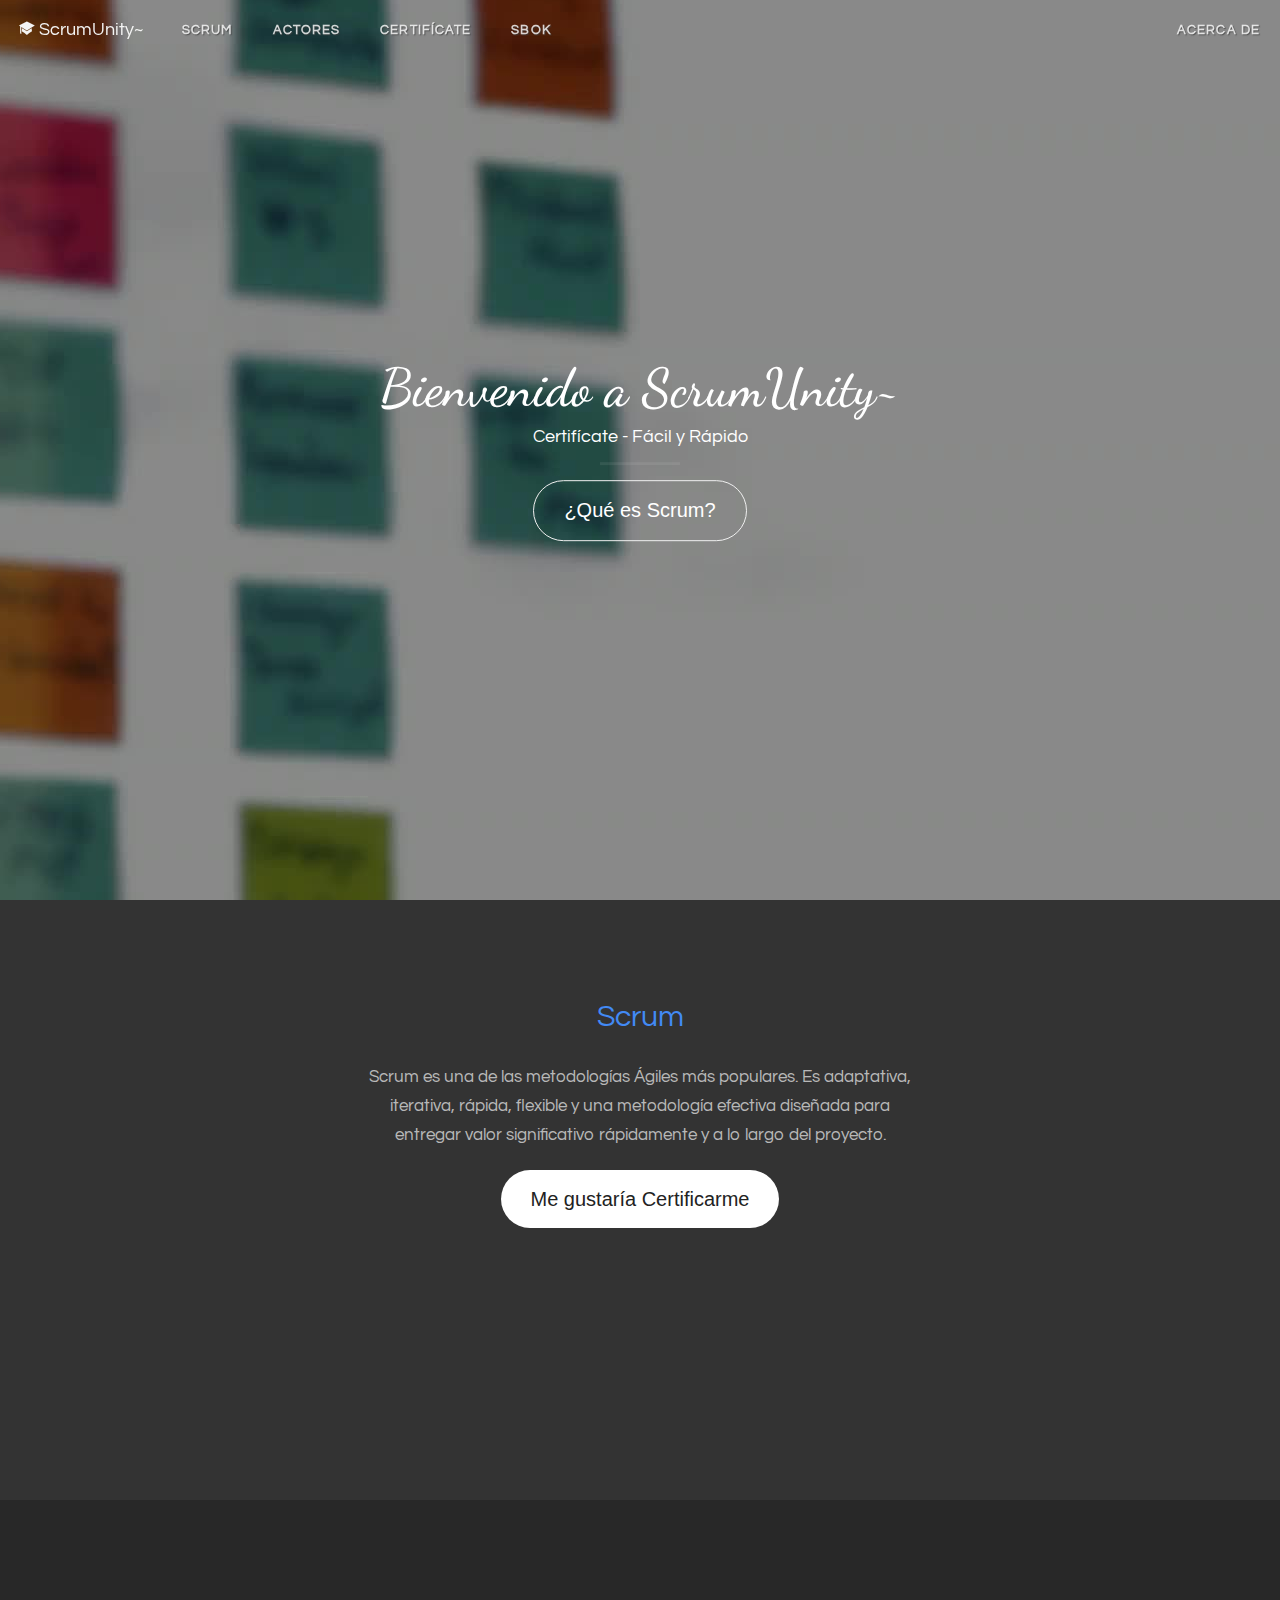
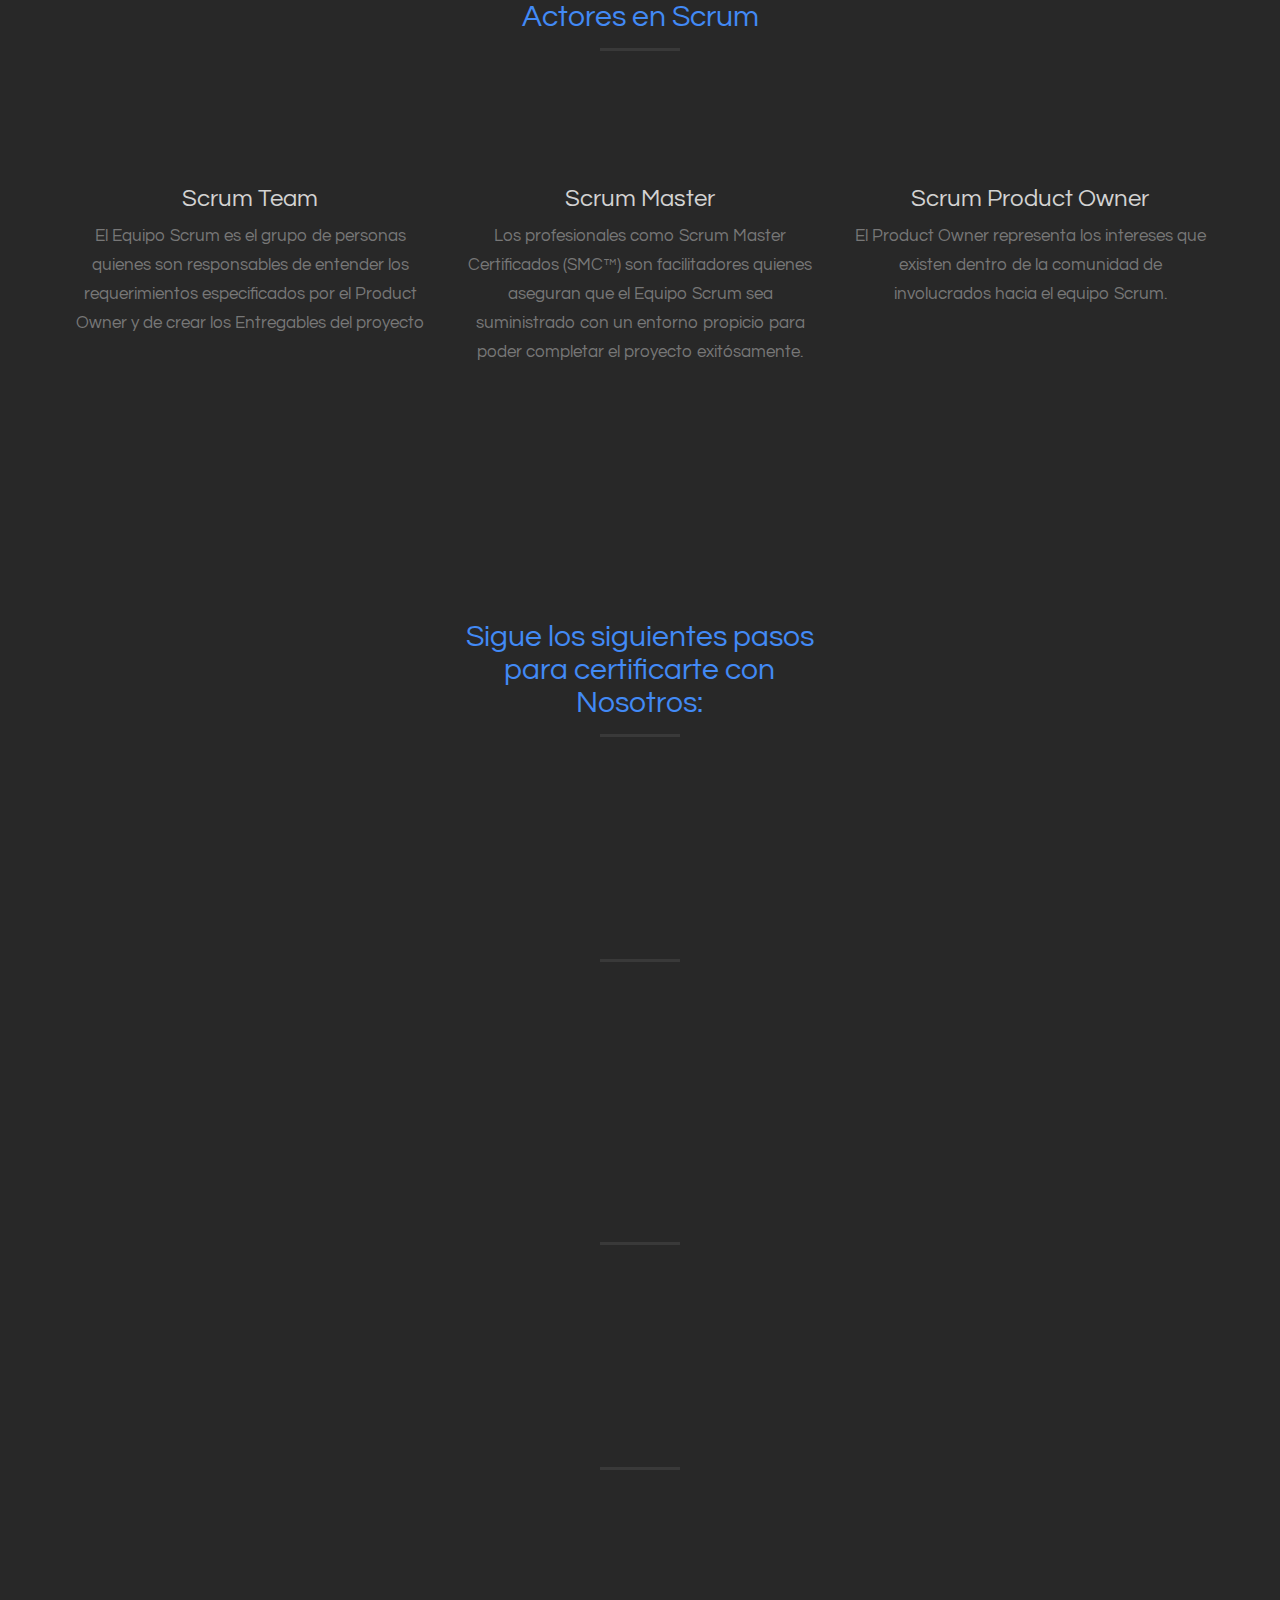
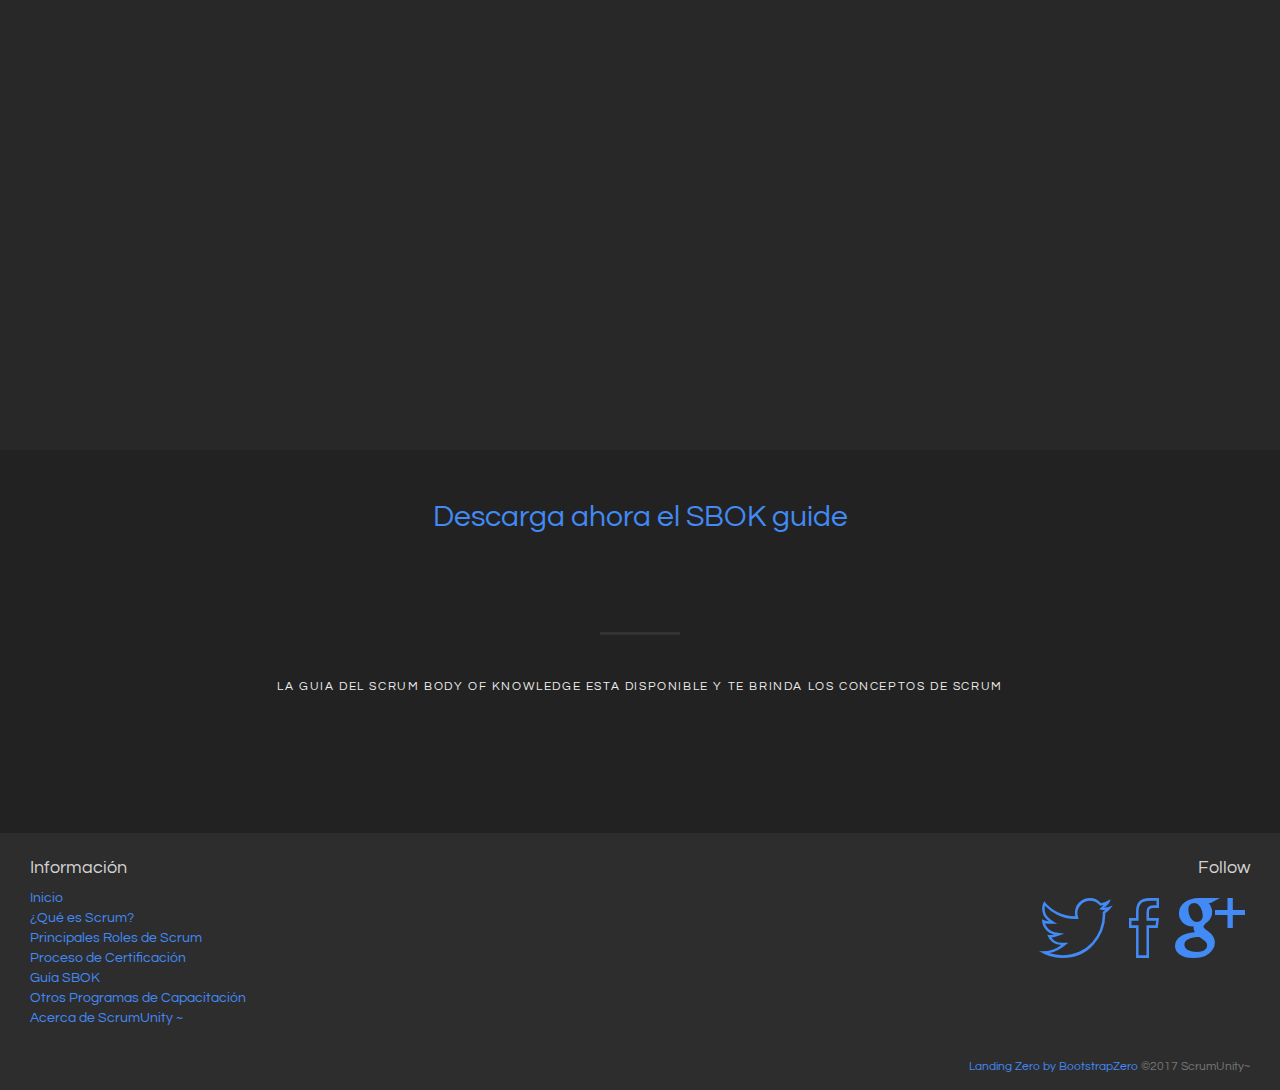
==== index.html @ f7a759c4 "Setting up ScrumUnity site" ====
<!DOCTYPE html>
<html>
  <head>
    <meta charset="utf-8">
    <title>ScrumUnity</title>
    <meta name="description" content="El motivador principal de ScrumUnity~ son las Personas y su propósito es brindarles las herramientas para obtener una Certificación. Bienvenido!!! Espero pronto poder interactuar contigo." />
    <meta name="viewport" content="width=device-width, initial-scale=1.0">
    <meta name="generator" content="Codeply">
    <link rel="stylesheet" href="./css/bootstrap.min.css" />
    <link rel="stylesheet" href="./css/animate.min.css" />
    <link rel="stylesheet" href="./css/ionicons.min.css" />
    <link rel="stylesheet" href="./css/styles.css" />
  </head>
  <body>
    <nav id="topNav" class="navbar navbar-default navbar-fixed-top">
        <div class="container-fluid">
            <div class="navbar-header">
                <button type="button" class="navbar-toggle collapsed" data-toggle="collapse" data-target="#bs-navbar">
                    <span class="sr-only">Toggle navigation</span>
                    <span class="icon-bar"></span>
                    <span class="icon-bar"></span>
                    <span class="icon-bar"></span>
                </button>
                <a class="navbar-brand page-scroll" href="#first"><i class="ion-university"></i> ScrumUnity~</a>
            </div>
            <div class="navbar-collapse collapse" id="bs-navbar">
                <ul class="nav navbar-nav">
                    <li>
                        <a class="page-scroll" href="#one">Scrum</a>
                    </li>
                    <li>
                        <a class="page-scroll" href="#two">Actores</a>
                    </li>
                    
                    <li>
                        <a class="page-scroll" href="#four">Certif&iacute;cate</a>
                    </li>
                    <li>
                        <a class="page-scroll" href="#five">SBOK</a>
                    </li>
                   <!-- <li>
                        <a class="page-scroll" href="#last">Contacto</a>
                    </li>
                    -->
                </ul>
                <ul class="nav navbar-nav navbar-right">
                    <li>
                        <a class="page-scroll" data-toggle="modal" title="A free Bootstrap video landing theme" href="#aboutModal">Acerca de</a>
                    </li>
                </ul>
            </div>
        </div>
    </nav>
    <header id="first">
        <div class="header-content">
            <div class="inner">
                <h1 class="cursive">Bienvenido a ScrumUnity~</h1>
                <h4>Certif&iacute;cate - F&aacute;cil y R&aacute;pido</h4>
                <hr>
                <a href="#one" class="btn btn-primary btn-xl page-scroll">¿Qu&eacute; es Scrum?</a>
            </div>
        </div>
        <video autoplay="" loop="" class="fillWidth fadeIn wow collapse in" data-wow-delay="0.5s" poster="assets/Agile.jpg" id="video-background">
            <source src="assets/Agile.mp4" type="video/mp4">Your browser does not support the video tag. I suggest you upgrade your browser.
        </video>
    </header>
    <section class="bg-primary" id="one">
        <div class="container">
            <div class="row">
                <div class="col-lg-6 col-lg-offset-3 col-md-8 col-md-offset-2 text-center">
                    <h2 class="margin-top-0 text-primary">Scrum</h2>
                    <br>
                    <p class="text-faded">
                        Scrum es una de las metodolog&iacute;as &Aacute;giles m&aacute;s populares. Es adaptativa, iterativa, r&aacute;pida, flexible y una metodolog&iacute;a efectiva dise&ntilde;ada para entregar valor significativo r&aacute;pidamente y a lo largo del proyecto. 
                    </p>
                    <a href="#four" class="btn btn-default btn-xl page-scroll">Me gustar&iacute;a Certificarme</a>
                </div>
            </div>
        </div>
    </section>
    <section id="two">
        <div class="container">
            <div class="row">
                <div class="col-lg-12 text-center">
                    <h2 class="margin-top-0 text-primary">Actores en Scrum</h2>
                    <hr class="primary">
                </div>
            </div>
        </div>
        <div class="container">
            <div class="row">
                <div class="col-lg-4 col-md-4 text-center">
                    <div class="feature">
                        <i class="icon-lg ion-android-laptop wow fadeIn" data-wow-delay=".3s"></i>
                        <h3>Scrum Team</h3>
                        <p class="text-muted">El Equipo Scrum es el grupo de personas quienes son responsables de entender los requerimientos especificados por el Product Owner y de crear los Entregables del proyecto</p>
                    </div>
                </div>
                <div class="col-lg-4 col-md-4 text-center">
                    <div class="feature">
                        <i class="icon-lg ion-gear-a wow fadeInUp" data-wow-delay=".2s"></i>
                        <h3>Scrum Master</h3>
                        <p class="text-muted">Los profesionales como Scrum Master Certificados (SMC™) son facilitadores quienes aseguran que el Equipo Scrum sea suministrado con un entorno propicio para poder completar el proyecto exit&oacute;samente. </p>
                    </div>
                </div>
                <div class="col-lg-4 col-md-4 text-center">
                    <div class="feature">
                        <i class="icon-lg ion-ios-star-outline wow fadeIn" data-wow-delay=".3s"></i>
                        <h3>Scrum Product Owner</h3>
                        <p class="text-muted">El Product Owner representa los intereses que existen dentro de la comunidad de involucrados hacia el equipo Scrum. </p>
                    </div>
                </div>
            </div>
        </div>
    </section>
    <section class="container-fluid" id="four">
        <div class="row">
            <div class="col-xs-10 col-xs-offset-1 col-sm-6 col-sm-offset-3 col-md-4 col-md-offset-4">
                <h2 class="text-center text-primary">Sigue los siguientes pasos para certificarte con Nosotros:</h2>
                <hr>
                <div class="media wow fadeInRight">
                    <h3>1. ¡P&oacute;nte en contacto!</h3>
                    <div class="media-body media-middle">
                        <p>Env&iacute;anos un mensaje por Whatsapp al <b>477 321 28 20</b> &oacute; a la direcci&oacute;n <a href="mailto:contacto@scrumunity.com.mx" target="_top">contacto@scrumunity.com.mx</a> con tu Nombre, Apellidos y un Correo Electr&oacute;nico <!-- &oacute; a trav&eacute;s de nuestra secci&oacute;n de <a class="page-scroll" href="#last">Contacto</a> --></p>
                    </div>
                    <div class="media-right">
                        <i class="icon-lg ion-iphone"></i>
                    </div>
                </div>
                <hr>
                <div class="media wow fadeInLeft">
                    <h3>2. Obt&eacute;n tu cuenta de Demostraci&oacute;n</h3>
                    <div class="media-left">
                        <!-- <a href="#alertModal" data-toggle="modal" data-target="#alertModal"> --><i class="icon-lg ion-android-cloud-done"></i> <!-- </a> -->
                    </div>
                    <div class="media-body media-middle">
                        <p>Crearemos una cuenta de prueba en la Plataforma de Estudio para que puedas evaluarla. 
						Recibir&aacute;s un correo con la confirmaci&oacute;n, con un enlace a la plataforma as&iacute; como tambi&eacute;n un usuario y contrase&ntilde;a</p>
                    </div>
                </div>
                <hr>
                <div class="media wow fadeInRight">
                    <h3>3. ¿Te gust&oacute; la Plataforma?</h3>
                    <div class="media-body media-middle">
                        <p>Una vez que hayas decido Certificarte con Nosotros, ya sea como Scrum Master o en alguna otra &aacute;rea de nuestra <a class="page-scroll" data-toggle="modal" title="List of Available Certifications" href="#CertificationListModal">Lista de Certificaciones</a>; H&aacute;znoslo saber.</p>
                    </div>
                    <div class="media-left">
                        <i class="icon-lg ion-happy-outline"></i>
                    </div>
                </div>
                <hr>
                <div class="media wow fadeInLeft">
                    <h3>4. Certif&iacute;cate</h3>
                    <div class="media-left">
                        <i class="icon-lg ion-ribbon-a"></i>
                    </div>
                    <div class="media-body media-middle">
                        <p>Beneficios para la certificaci&oacute;n Scrum Master:</p>
						<ol>
							<li>
								Programa de Capacitaci&oacute;n Totalmente en L&iacute;nea + Aplicaci&oacute;n m&oacute;vil
								<ul>
									<li>Videos, Casos de Estudio</li>
									<li>E-copy de la Gu&iacute;a SBOK</li>
									<li>T&eacute;rminos y Conceptos importantes</li>
									<li>Aplicaci&oacute;n m&oacute;vil de VMEdu</li>
                                     <a href="https://play.google.com/store/apps/details?id=com.vmedu&hl=en" target="_blank"><img src="assets/Android.png" class="img-rounded profile-pic" width="120em" alt="Google Play" ></a>
                                     <a href="https://itunes.apple.com/us/app/vmedu-app/id891291835?mt=8" target="_blank"><img src="assets/Appstore.png" class="img-rounded profile-pic" width="120em" alt="Appstore" ></a>
								</ul>
							</li>
							<li>
								Examen de Certificaci&oacute;n Totalmente en L&iacute;nea
								<ul>
									<li>100 preguntas de opci&oacute;n m&uacute;ltiple</li>
									<li>120 minutos de duraci&oacute;n</li>
									<li>Examen Vigilado en L&iacute;nea</li>
									<li>Aciertos por cada Respuesta Correcta</li>
									<li>No hay puntos negativos por Respuesta Incorrecta</li>
									<li>Certificado en Electr&oacute;nico</li>
								</ul>	
							</li>
						</ol>
                    </div>
                </div>
            </div>
        </div>
    </section>
    <aside class="bg-dark" id="five">
        <div class="container text-center">
            <div class="call-to-action">
                <h2 class="text-primary">Descarga ahora el SBOK guide</h2>
                <a href="http://www.scrumstudy.com/SBOK/SCRUMstudy-SBOK-Guide-2016.pdf" target="ext" class="btn btn-default btn-lg wow flipInX">Free Download</a>
            </div>
            <br>
            <hr/>
            <br>
            <div class="row">
                <div class="col-lg-10 col-lg-offset-1">
                    <div class="row">
                        <h6 class="wide-space text-center">LA GUIA DEL SCRUM BODY OF KNOWLEDGE ESTA DISPONIBLE Y TE BRINDA LOS CONCEPTOS DE SCRUM</h6>
						<div class="row">
							<i class="icon-lg ion-usb wow fadeIn" data-wow-delay=".3s" title="USB"></i>
						</div>
					</div>
					
                </div>
            </div>
        </div>
    </aside>
    <!--
    <section id="last">
        <div class="container">
            <div class="row">
                <div class="col-lg-8 col-lg-offset-2 text-center">
                    <h2 class="margin-top-0 wow fadeIn">Cont&aacute;ctanos</h2>
                    <hr class="primary">
                    <p>¿Listo para Certificarte? D&eacute;janos tus datos y nos Comunicamos Contigo.</p>
                </div>
                <div class="col-lg-10 col-lg-offset-1 text-center">
                    <form class="contact-form row">
                        <div class="col-md-4">
                            <label></label>
                            <input type="text" class="form-control" placeholder="Nombre">
                        </div>
                        <div class="col-md-4">
                            <label></label>
                            <input type="text" class="form-control" placeholder="Correo Electr&oacute;nico">
                        </div>
                        <div class="col-md-4">
                            <label></label>
                            <input type="text" class="form-control" placeholder="Tel&eacute;fono">
                        </div>
                        <div class="col-md-12">
                            <label></label>
                            <textarea class="form-control" rows="9" placeholder="Dejanos tu mensaje.."></textarea>
                        </div>
                        <div class="col-md-4 col-md-offset-4">
                            <label></label>
                            <button type="button" data-toggle="modal" data-target="#alertModal" class="btn btn-primary btn-block btn-lg">Enviar <i class="ion-android-arrow-forward"></i></button>
                        </div>
                    </form>
                </div>
            </div>
        </div>
    </section>
    -->
    <footer id="footer">
        <div class="container-fluid">
            <div class="row">
                <div class="col-xs-6 col-sm-6 column">
                    <h4>Informaci&oacute;n</h4>
                    <ul class="list-unstyled">
                        <li><a class="page-scroll" href="#">Inicio</a></li>
                        <li><a class="page-scroll" href="#one">¿Qu&eacute; es Scrum?</a></li>
                        <li><a class="page-scroll" href="#two">Principales Roles de Scrum</a></li>
                        <li><a class="page-scroll" href="#four">Proceso de Certificaci&oacute;n</a></li>
                        <li><a class="page-scroll" href="#five">Gu&iacute;a SBOK</a></li>
                        <!-- <li><a class="page-scroll" href="#last">Cont&aacute;ctanos</a></li>-->
                        <li><a class="page-scroll" data-toggle="modal" title="List of Available Certifications" href="#CertificationListModal">Otros Programas de Capacitaci&oacute;n</a></li>
                        <li> <a class="page-scroll" data-toggle="modal" title="A free Bootstrap video landing theme" href="#aboutModal">Acerca de ScrumUnity ~</a></li>
                    </ul>
                </div>
                                
                <div class="col-xs-12 col-sm-6 text-right">
                    <h4>Follow</h4>
                    <ul class="list-inline">
                      <li><a rel="nofollow" href="https://twitter.com/UnityScrum" title="Twitter"><i class="icon-lg ion-social-twitter-outline"></i></a>&nbsp;</li>
                      <li><a rel="nofollow" href="https://www.facebook.com/ScrumUnity-1305959076122993/" title="Facebook"><i class="icon-lg ion-social-facebook-outline"></i></a>&nbsp;</li>
                      <li><a rel="nofollow" href="https://plus.google.com/u/1/104618406699158993312" title="Dribble"><i class="icon-lg ion-social-googleplus"></i></a></li>
                    </ul>
                </div>
            </div>
            <br/>
            <span class="pull-right text-muted small"><a href="http://www.bootstrapzero.com">Landing Zero by BootstrapZero</a> ©2017 ScrumUnity~</span>
        </div>
    </footer>
    <div id="galleryModal" class="modal fade" tabindex="-1" role="dialog" aria-hidden="true">
        <div class="modal-dialog modal-lg">
        <div class="modal-content">
        	<div class="modal-body">
        		<img src="" id="galleryImage" class="img-responsive" />
        		<p>
        		    <br/>
        		    <button class="btn btn-primary btn-lg center-block" data-dismiss="modal" aria-hidden="true">Close <i class="ion-android-close"></i></button>
        		</p>
        	</div>
        </div>
        </div>
    </div>
    <div id="CertificationListModal" class="modal fade" tabindex="-1" role="dialog" aria-hidden="true">
        <div class="modal-dialog">
        <div class="modal-content">
            <div class="modal-body">
                <h2 class="text-center"> Lista de Programas de Capacitiaci&oacute;n en ScrumUnity~</h2>
                <h5 class="text-center">
                    Certif&iacute;cate - F&aacute;cil y R&aacute;pido
                </h5>
                <hr>
                
                <p class="text-justify">
                    Te presentamos una Vista General de los Programas de Capacitaci&oacute;n que tenemos disponibles.  
                </p> 
                <div class="table-responsive">
                    <table class="table table-bordered table-condensed">
                        <thead>
                            <tr>
                                <th>Categor&iacute;a de Programas</th>
                                <th>¿Entrenamiento para Certificaci&oacute;n?</th>
                                <th>¿Examen de Certificaci&oacute;n?</th>
                                <th>Algunos Programas</th>
                            </tr>
                        </thead>
                        <tbody>
                            <tr>
                                <td>Scrum &amp; Agile</td>
                                <td>SI</td>
                                <td>SI</td>
                                <td>Scrum Master Certified, Scrum Developer Certified, Scrum Product Owner Certified</td>
                            </tr>
                            <!--
							<tr>
                                <td>Project Managment</td>
                                <td>SI</td>
                                <td>NO</td>
                                <td>Project Managment Professional, CAPM, PRINCE2 Foundation, etc.</td>
                            </tr> 
							-->
                            <tr>
                                <td>Quality Management</td>
                                <td>SI</td>
                                <td>SI</td>
                                <td>Six Sigma Green Belt, Six Sigma Black Belt, Six Sigma Yellow Belt, etc.</td>
                            </tr>
                            <tr>
                                <td>Risk Management</td>
                                <td>SI</td>
                                <td>NO</td>
                                <td>Risk Management</td>
                            </tr>
                            <tr>
                                <td>ITIL Service Management</td>
                                <td>SI</td>
                                <td>NO</td>
                                <td>ITIL Foundation, ITIL Intermediate SO-CSI, COBIT Foundation v5</td>
                            </tr>
                        </tbody>
                    </table>
                </div>
                <p class="text-center">Adem&aacute;s contamos con Programas de Marketing Strategy, Marketing Research, Digital Marketing and Corporate Sales.</p>
                <p class="text-center">*Ten en cuenta que los Programas de Entrenamiento est&aacute;n en Ingl&eacute;s y que la informaci&oacute;n presentada es general. Si necesitas informaci&oacute;n detallada cont&aacute;ctanos.</p>
                <br/>
                <button class="btn btn-primary btn-lg center-block" data-dismiss="modal" aria-hidden="true"> OK </button>
            </div>
        </div>
        </div>
    </div>
    <div id="aboutModal" class="modal fade" tabindex="-1" role="dialog" aria-hidden="true">
        <div class="modal-dialog">
        <div class="modal-content">
            <div class="modal-body">
                <h2 class="text-center"> ScrumUnity~</h2>
                 
                                
                <h5 class="text-center">
                    Certif&iacute;cate - F&aacute;cil y R&aacute;pido
                </h5>
                <hr>
                <div class="col-lg-4 col-md-4 text-center">
                    <img src="assets/rsz_foto_perfil_b&w.jpg" class="img-rounded profile-pic img-responsive" alt="Profile Photo" >
                 </div> 
                 <br/>
                <p class="text-justify">
                    Que tal! Soy <a href="https://www.linkedin.com/in/marco-antonio-de-jesus-ciriaco-76586655?trk=hp-identity-name" target="_blank" >Marco De Jesus </a>. Antes que nada, un gusto poder saludarte. Te platico un poco de m&iacute;. Soy Mexicano y me apasiona
                    el mundo de las Tecnolog&iacute;as de la Informaci&oacute;n. 
                </p> 
                <p class="text-justify">
                    He tenido la oportunidad de interactuar en varias fases del Desarrollo de Software en diferentes Roles; Y por supuesto que 
                    estoy convencido de que el Activo m&aacute;s importante de los proyectos (no solo en el &aacute;rea de las Tecnolog&iacute;as de la Informaci&oacute;n) siempre han sido y seguir&aacute;n siendo las Personas. 
                    Y es por eso que decid&iacute; certificarme como <a href="https://drive.google.com/file/d/0B3EbjRWy6YGvVk9EZGk1ZnZZQ0k/view" target="_blank">Scrum Master</a>; ya que Scrum le da un mayor peso a la interacci&oacute;n entre personas y a la entrega de valor al cliente de una manera &Aacute;gil. 
                </p> 
                <p class="text-justify">
                    Tengo un convenio con <a href="http://www.vmedu.com/" target="_blank"> VMEdu </a> como Socio Capacitador Autorizado 
                    (por sus siglas en ingles ATP - Authorized Training Partner) el cu&aacute;l me permite guiarte en tu Proceso de Certificaci&oacute;n.  
                </p>
                <p class="text-justify">
                    El motivador principal de ScrumUnity~ son las Personas y su prop&oacute;sito es brindarles las herramientas para obtener una Certificaci&oacute;n. 
                </p>
                <p class="text-justify">
                    Bienvenido!!! Espero pronto poder interactuar contigo. 
                </p>
                <p class="text-center"><a href="http://www.scrumstudy.com/SBOK/SCRUMstudy-SBOK-Guide-2016.pdf" target="_blank">Descarga el SBOK. Est&aacute; Disponible :)</a></p>
                <br/>
                <button class="btn btn-primary btn-lg center-block" data-dismiss="modal" aria-hidden="true"> OK </button>
            </div>
        </div>
        </div>
    </div>
    <div id="alertModal" class="modal fade" tabindex="-1" role="dialog" aria-hidden="true">
        <div class="modal-dialog modal-sm">
        <div class="modal-content">
        	<div class="modal-body">
        		<h2 class="text-center">Nice Job!</h2>
        		<p class="text-center">You clicked the button, but it doesn't actually go anywhere because this is only a demo.</p>
        		<p class="text-center"><a href="http://www.bootstrapzero.com">Learn more at BootstrapZero</a></p>
        		<br/>
        		<button class="btn btn-primary btn-lg center-block" data-dismiss="modal" aria-hidden="true">OK <i class="ion-android-close"></i></button>
        	</div>
        </div>
        </div>
    </div>
    <!--scripts loaded here -->
    <script src="./js/jquery.min.js"></script>
    <script src="./js/bootstrap.min.js"></script>
    <script src="./js/jquery.easing.min.js"></script>
    <script src="./js/wow.js"></script>
    <script src="./js/scripts.js"></script>
  </body>
</html>
---- css/styles.css ----
/*

Landing Zero theme - A free landing page theme from BootstrapZero
http://www.bootstrapzero.com

*/

@import url(https://fonts.googleapis.com/css?family=Questrial);
@import url(http://fonts.googleapis.com/css?family=Dancing+Script:700);

.profile-pic{
    margin: 0 auto;
}


html,
body {
    width: 100%;
    height: 100%;
}

body {
    font-family: 'Questrial','Helvetica Neue',Arial,sans-serif;
    background-color: #282828;
    color: #d3d3d3;
    webkit-tap-highlight-color: #222;
}

hr {
    max-width: 80px;
    border-width: 3px;
    opacity: 0.09;
    margin-top: 15px;
    margin-bottom: 15px;
}

hr.light {
    border-color: #fff;
}

a {
    color: #428af5;
    -webkit-transition: all .35s;
    -moz-transition: all .35s;
    transition: all .35s;
}

a:hover,
a:focus {
    color: #428ag6;
    outline: 0;
}

h1,h2,h3,h4,h5,h6 {
    font-family: 'Questrial','Helvetica Neue',Arial,sans-serif;
}

p {
    font-size: 17px;
    line-height: 1.7;
    margin-bottom: 20px;
}

.wide-space {
    letter-spacing: 1.6px;
}

.icon-lg {
    font-size: 50px;
    line-height: 18px;
}

.bg-primary {
    background-color: #333;
}

.bg-dark {
    color: #eee;
    background-color: #222;
}

.cursive {
    font-family: 'Dancing Script', cursive;
    text-transform: none;
}

.text-faded {
    color: rgba(245,245,245,0.7);
}

.text-dark {
    color: #111;
}

.text-primary {
    color: #428af5;
}

.modal-content {
    background-color: #1d1d1d;
}

section {
    padding: 70px 0;
}

aside {
    padding: 50px 0;
}

footer {
    padding: 15px;
}

.no-padding {
    padding: 0;
}

.navbar-default {
    border-color: rgba(35,35,35,.05);
    font-family: 'Questrial','Helvetica Neue',Arial,sans-serif;
    background-color: #222;
    -webkit-transition: all .4s;
    -moz-transition: all .4s;
    transition: all .4s;
}

.navbar-header > .navbar-brand {
    font-family: 'Questrial','Helvetica Neue',Arial,sans-serif;
    color: #428af5;
    padding: 15px;
    -webkit-transition: padding .2s ease-in;
    -moz-transition: padding .2s ease-in;
    transition: padding .2s ease-in;
}

.navbar-header > .navbar-brand:hover,
.navbar-header > .navbar-brand:focus {
    color: #8b27b0;
}

.navbar-default .navbar-toggle:focus, .navbar-default .navbar-toggle:hover {
    background-color: #181818;
}
.navbar-default .navbar-toggle, .navbar-default .navbar-collapse {
    border-color: transparent;
}

.navbar-default .nav > li>a,
.navbar-default .nav>li>a:focus {
    text-transform: uppercase;
    font-size: 13px;
    font-weight: 700;
    color: #eee;
}

.navbar-default .nav > li>a:hover,
.navbar-default .nav>li>a:focus:hover {
    color: #428af5;
}

.navbar-default .nav > li.active>a,
.navbar-default .nav>li.active>a:focus {
    color: #428af5 !important;
    background-color: transparent;
}

.navbar-default .nav > li.active>a:hover,
.navbar-default .nav>li.active>a:focus:hover
{
    background-color: transparent;
}


@media(min-width:768px) {
    .navbar-default {
        border-color: transparent;
        background-color: transparent;
        min-height: 60px;
    }

    .navbar-header > .navbar-brand {
        color: rgba(255,255,255,0.7);
        padding: 19px;
    }

    .navbar-default .navbar-header .navbar-brand:hover,
    .navbar-default .navbar-header .navbar-brand:focus {
        color: #f4f4f4;
    }

    .navbar-default .nav > li>a,
    .navbar-default .nav>li>a:focus {
        color: rgba(255,255,255,0.8);
        padding: 20px;
        letter-spacing: 1.1px;
        text-shadow: 1px 1px 1px rgba(60,60,60,0.7);
    }

    .navbar-default .nav > li>a:hover,
    .navbar-default .nav>li>a:focus:hover {
        color: #fefefe;
    }

    .navbar-default.affix {
        border-color: rgba(34,34,34,.05);
        background-color: #222;
    }

    .navbar-default.affix .navbar-header .navbar-brand {
        font-size: 15px;
        color: #428af5;
        padding: 20px;
        letter-spacing: 1px;
    }

    .navbar-default.affix .navbar-header .navbar-brand:hover,
    .navbar-default.affix .navbar-header .navbar-brand:focus {
        color: #8b27b0;
    }

    .navbar-default.affix .nav > li>a,
    .navbar-default.affix .nav>li>a:focus {
        color: #ddd;
        text-shadow: 1px 1px 1px rgba(30,30,30,0.7);
    }

    .navbar-default.affix .nav > li>a:hover,
    .navbar-default.affix .nav>li>a:focus:hover {
        color: #428af5;
    }
}

header {
    position: relative;
    min-height: auto;
    text-align: center;
    color: #fff;
    width: 100%;
    background-color: #c9c9c9;
    background-image: url('https://splashbase.s3.amazonaws.com/lifeofpix/regular/Life-of-Pix-free-stock-photos-Slate-Stone-Xeromatic-1440x953.jpg');
    background-position: center;
    -webkit-background-size: cover;
    -moz-background-size: cover;
    background-size: cover;
    -o-background-size: cover;
}

header .header-content {
    position: relative;
    width: 100%;
    padding: 100px 15px;
    text-align: center;
    z-index: 2;
}

header .header-content .inner h1 {
    margin-top: 0;
    margin-bottom: 0;
}

header .header-content .inner p {
    margin-bottom: 50px;
    font-size: 16px;
    font-weight: 300;
    color: rgba(255,255,255,0.7);
}

#video-background {
  position: absolute;
  right: 0; 
  bottom: 0;
  min-width: 100%; 
  min-height: 100%;
  width: auto; 
  height: auto;
  z-index: 1;
}

#video-background.collapsing {
  display:none;
}

footer {
    background-color:#2d2d2d;
}

@media(min-width:768px) {
    .icon-lg {
        font-size: 80px;
    }
    
    header {
        min-height: 100%;
    }

    header .header-content {
        position: absolute;
        top: 50%;
        padding: 0 50px;
        -webkit-transform: translateY(-50%);
        -ms-transform: translateY(-50%);
        transform: translateY(-50%);
    }

    header .header-content .inner {
        margin-right: auto;
        margin-left: auto;
        max-width: 1000px;
    }

    header .header-content .inner h1 {
        font-size: 53px;
    }

    header .header-content .inner p {
        margin-right: auto;
        margin-left: auto;
        max-width: 80%;
        font-size: 18px;
    }
    
    section {
        min-height: 600px;
        padding: 100px 0;
    }

}

.form-control {
    display: block;
    width: 100%;
    height: 35px;
    padding: 6px 12px;
    font-size: 14px;
    line-height: 1.5;
    color: #eee;
    background-color: #36333d;
    background-image: none;
    border: 1px solid #36333d;
    border-radius: 4px;
    box-shadow: inset 0 1px 1px rgba(0, 0, 0, 0.075);
    transition: border-color ease-in-out .15s, box-shadow ease-in-out .15s;
}

.form-control:focus {
    color: #222;
    background-color: #ccc;
    box-shadow: none;
}

textarea {
    resize: none;
}

.margin-top-0 {
    margin-top: 0;
}

.feature {
    margin: 50px auto 0;
    max-width: 400px;
}

@media(min-width:992px) {
    .feature {
        margin: 20px auto 0;
    }
}

.feature p {
    margin-bottom: 0;
}

.call-to-action h2 {
    margin: 0 auto 20px;
}

.gallery-box {
    display: block;
    position: relative;
    margin: 0 auto;
    max-width: 650px;
    overflow:hidden;
}

.gallery-box .gallery-box-caption {
    display: block;
    position: absolute;
    bottom: 0;
    width: 100%;
    height: 100%;
    text-align: center;
    color: #fff;
    opacity: 0;
    background: rgba(44,44,44,.8);
    -webkit-transition: all .35s;
    -moz-transition: all .35s;
    transition: all .35s;
}

.gallery-box .gallery-box-caption .gallery-box-content {
    position: absolute;
    top: 50%;
    width: 100%;
    text-align: center;
    transform: translateY(-50%);
}

.gallery-box:hover .gallery-box-caption {
    opacity: 1;
}

.gallery-box:hover img {
    -webkit-transform: scale(1.1);
    -ms-transform: scale(1.1);
    transform: scale(1.1);
}

.gallery-box img {
    -webkit-transition: all 300ms ease-in-out;
    transition: all 300ms ease-in-out;
}

.no-gutter > [class*=col-] {
    padding-right: 0;
    padding-left: 0;
}

.btn-default {
    border-color: #fff;
    color: #222;
    background-color: #fff;
    -webkit-transition: all .35s;
    -moz-transition: all .35s;
    transition: all .35s;
}

.btn-default:hover,
.btn-default:focus,
.btn-default.focus,
.btn-default:active,
.btn-default.active,
.open > .dropdown-toggle.btn-default {
    border-color: #ededed;
    color: #222;
    background-color: #f2f2f2;
    opacity: 0.7;
}

.btn-default:active,
.btn-default.active,
.open > .dropdown-toggle.btn-default {
    background-image: none;
}

.btn-default.disabled,
.btn-default[disabled],
fieldset[disabled] .btn-default,
.btn-default.disabled:hover,
.btn-default[disabled]:hover,
fieldset[disabled] .btn-default:hover,
.btn-default.disabled:focus,
.btn-default[disabled]:focus,
fieldset[disabled] .btn-default:focus,
.btn-default.disabled.focus,
.btn-default[disabled].focus,
fieldset[disabled] .btn-default.focus,
.btn-default.disabled:active,
.btn-default[disabled]:active,
fieldset[disabled] .btn-default:active,
.btn-default.disabled.active,
.btn-default[disabled].active,
fieldset[disabled] .btn-default.active {
    border-color: #fff;
    background-color: #fff;
    opacity: 0.7;
}

.btn-default .badge {
    color: #fff;
    background-color: #222;
}

.btn.btn-primary {
    background-color: transparent;
    border:1px solid #f0f0f0;
    border-color:#f0f0f0;
    -webkit-transition: all .35s;
    -moz-transition: all .35s;
    transition: all .35s;
}

.btn.btn-primary:hover {
    opacity: 0.7;
}

.btn {
    border: 0;
    border-radius: 290px;
    font-family: 'Helvetica Neue',Arial,sans-serif;
}

.btn-xl {
    padding: 15px 30px;
    font-size: 20px;
}

::-moz-selection {
    text-shadow: none;
    color: #fff;
    background: #222;
}

::selection {
    text-shadow: none;
    color: #fff;
    background: #222;
}

img::selection {
    color: #fff;
    background: 0 0;
}

img::-moz-selection {
    color: #fff;
    background: 0 0;
}
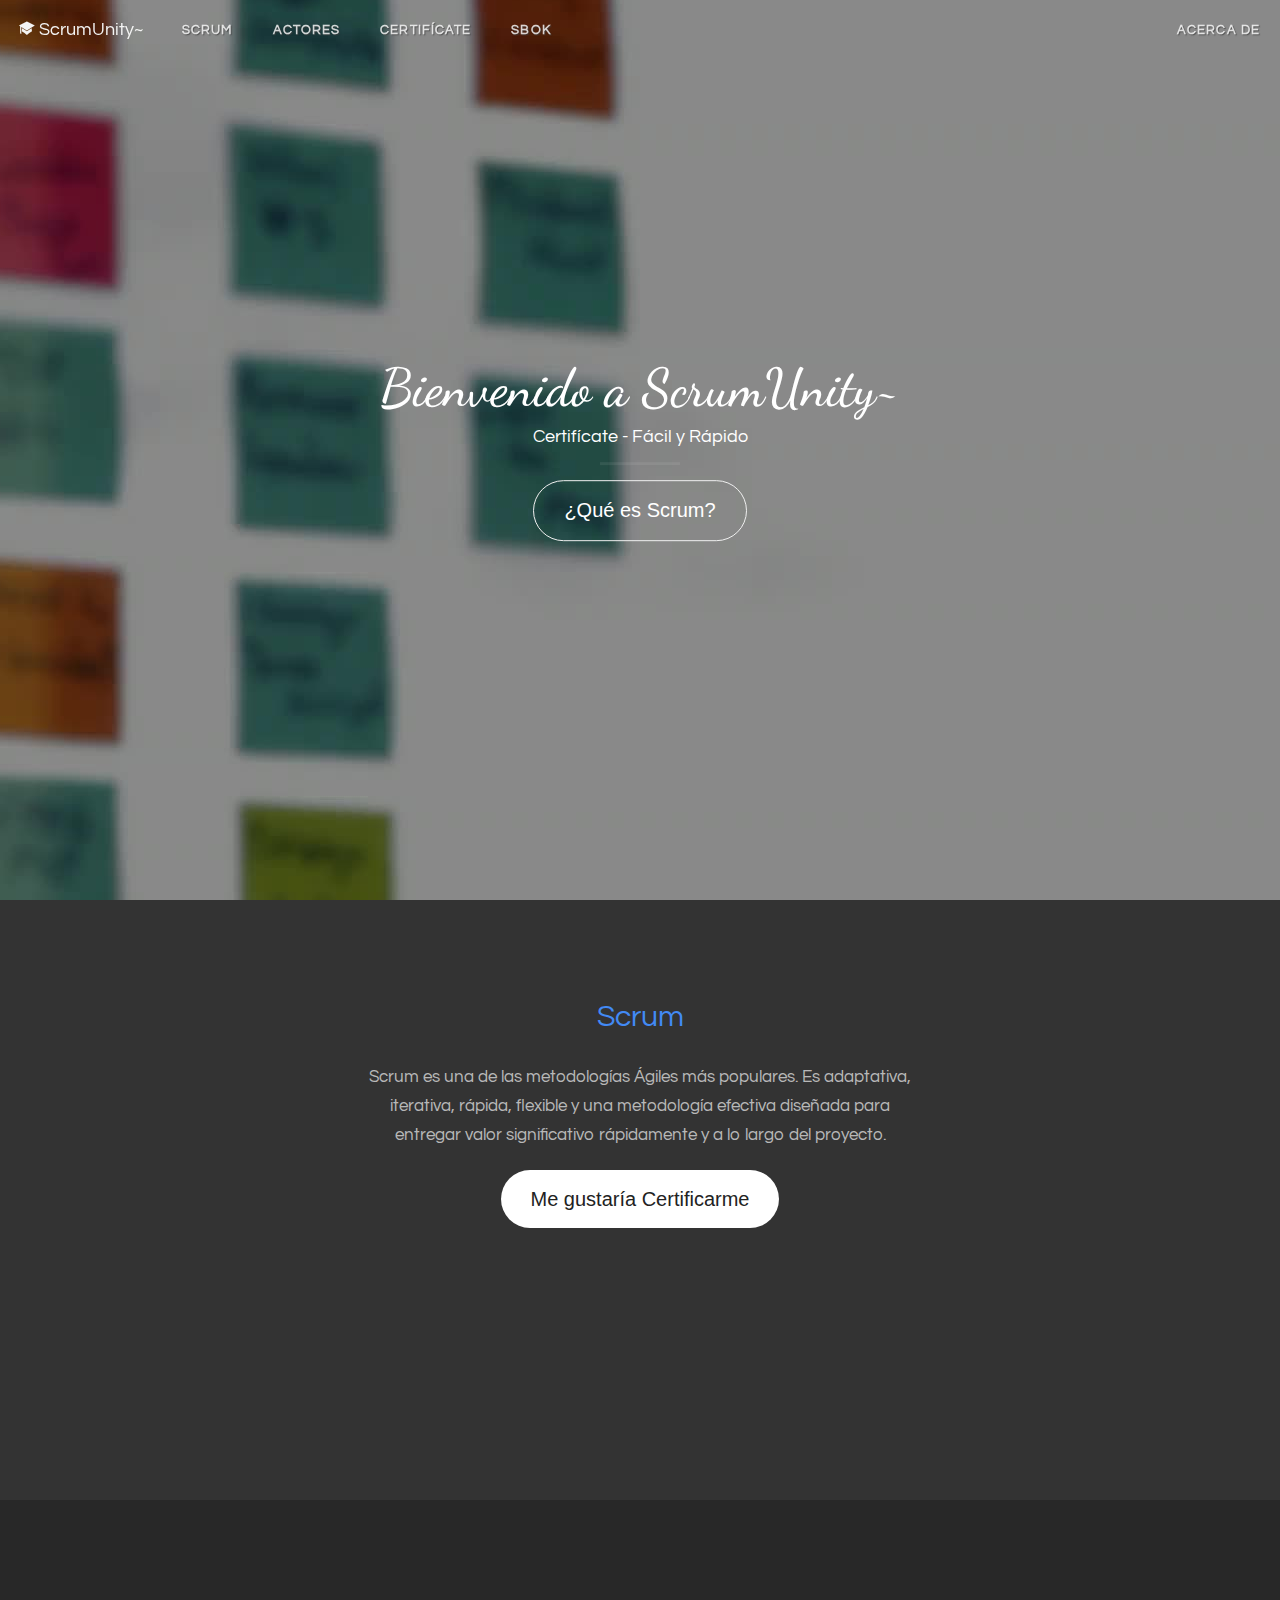
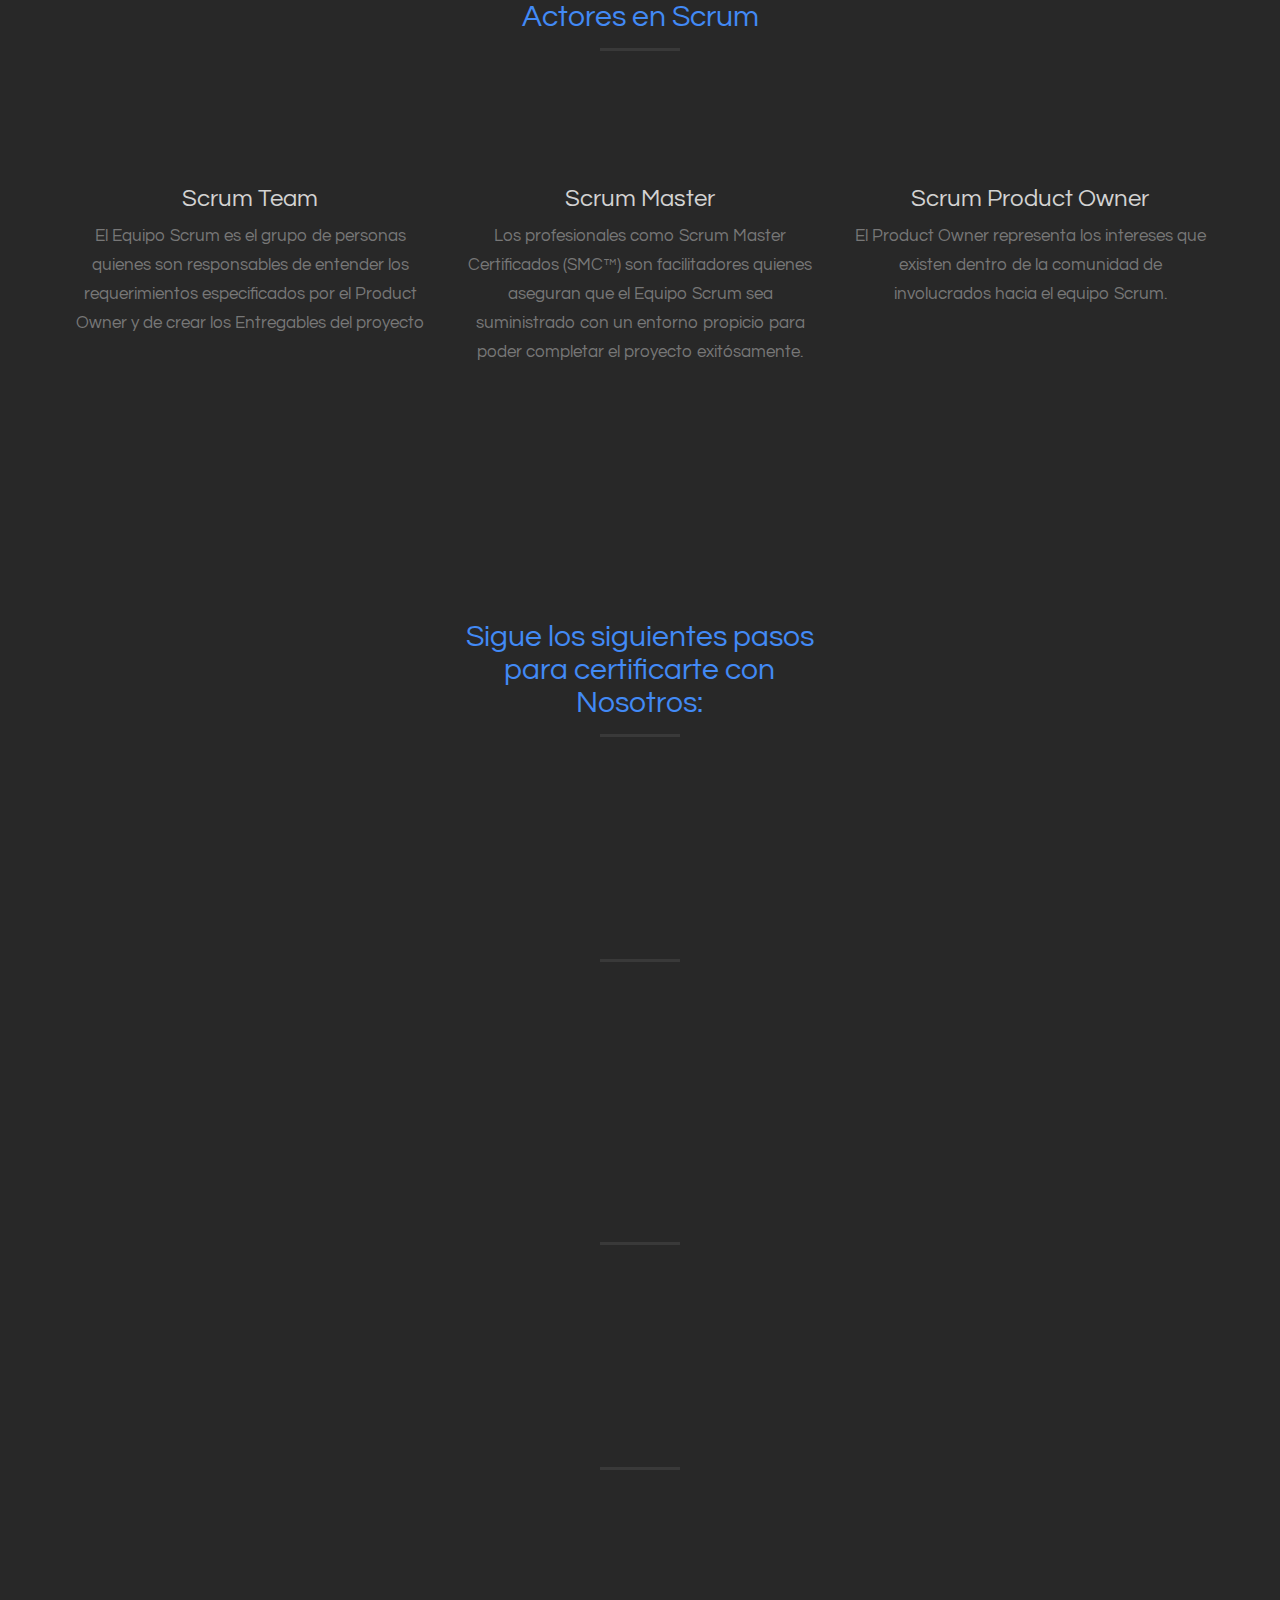
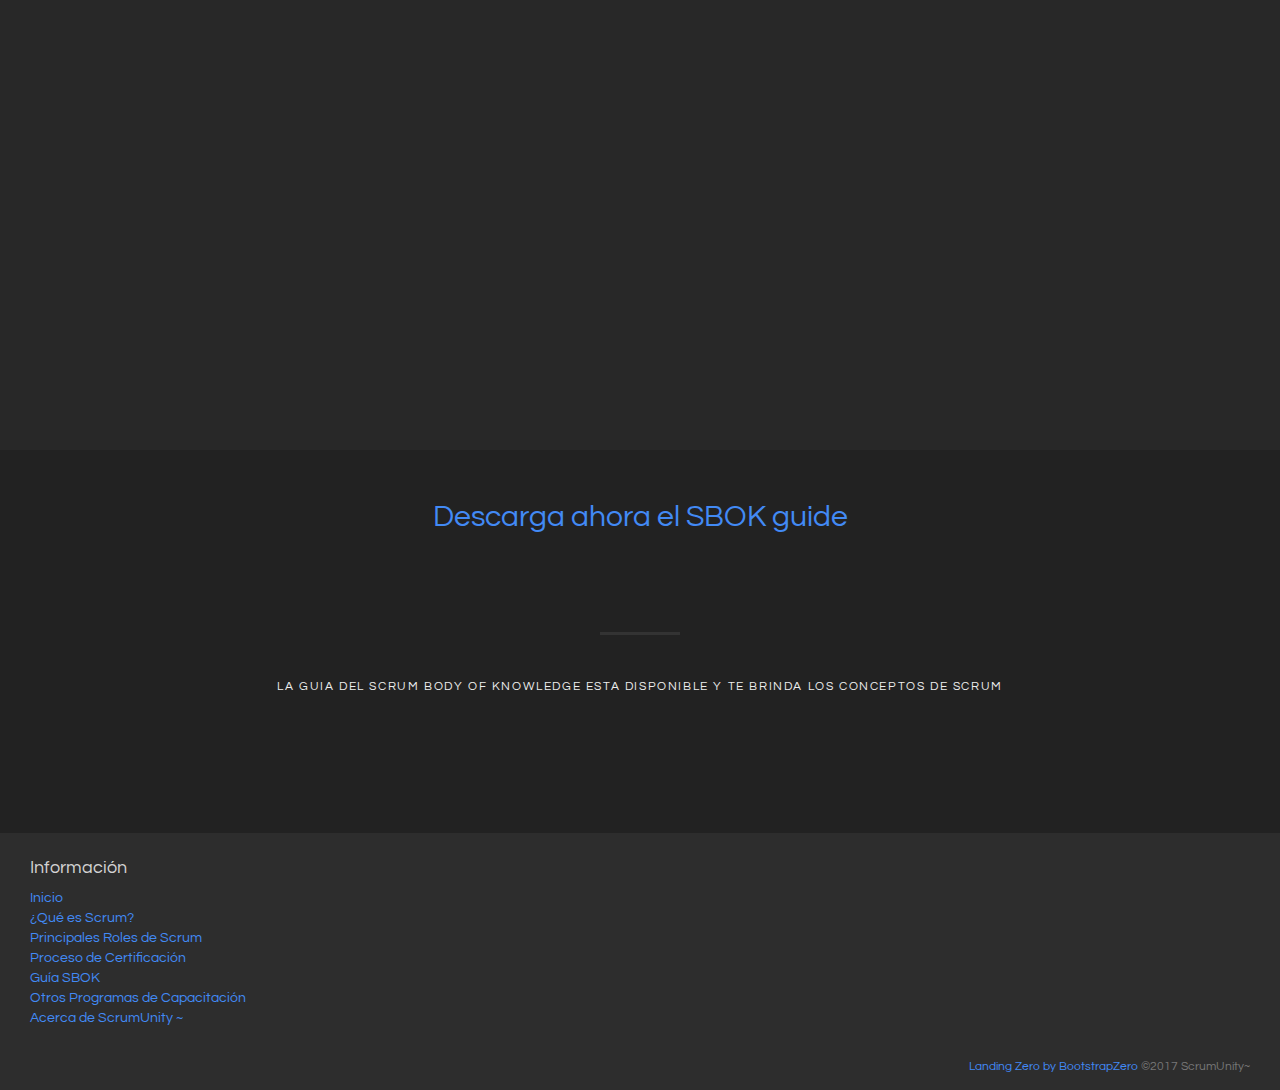
==== commit b9cca08b: "Updating Email address and removing Social Media" ====
--- a/index.html
+++ b/index.html
@@ -121,7 +121,8 @@
                 <div class="media wow fadeInRight">
                     <h3>1. ¡P&oacute;nte en contacto!</h3>
                     <div class="media-body media-middle">
-                        <p>Env&iacute;anos un mensaje por Whatsapp al <b>477 321 28 20</b> &oacute; a la direcci&oacute;n <a href="mailto:contacto@scrumunity.com.mx" target="_top">contacto@scrumunity.com.mx</a> con tu Nombre, Apellidos y un Correo Electr&oacute;nico <!-- &oacute; a trav&eacute;s de nuestra secci&oacute;n de <a class="page-scroll" href="#last">Contacto</a> --></p>
+                        <!-- p>Env&iacute;anos un mensaje por Whatsapp al <b>477 321 28 20</b> &oacute; a la direcci&oacute;n <a href="mailto:contacto@scrumunity.com.mx" target="_top">contacto@scrumunity.com.mx</a> con tu Nombre, Apellidos y un Correo Electr&oacute;nico <-- &oacute; a trav&eacute;s de nuestra secci&oacute;n de <a class="page-scroll" href="#last">Contacto</a> ></p -->
+                        <p>Env&iacute;anos un mensaje por Whatsapp al <b>477 321 28 20</b> &oacute; a la direcci&oacute;n <a href="mailto:marcodejesus2010@gmail.com" target="_top">marcodejesus2010@gmail.com</a> con tu Nombre, Apellidos y un Correo Electr&oacute;nico <!-- &oacute; a trav&eacute;s de nuestra secci&oacute;n de <a class="page-scroll" href="#last">Contacto</a> --></p>
                     </div>
                     <div class="media-right">
                         <i class="icon-lg ion-iphone"></i>
@@ -261,14 +262,14 @@
                     </ul>
                 </div>
                                 
-                <div class="col-xs-12 col-sm-6 text-right">
+                <!-- div class="col-xs-12 col-sm-6 text-right">
                     <h4>Follow</h4>
                     <ul class="list-inline">
                       <li><a rel="nofollow" href="https://twitter.com/UnityScrum" title="Twitter"><i class="icon-lg ion-social-twitter-outline"></i></a>&nbsp;</li>
                       <li><a rel="nofollow" href="https://www.facebook.com/ScrumUnity-1305959076122993/" title="Facebook"><i class="icon-lg ion-social-facebook-outline"></i></a>&nbsp;</li>
                       <li><a rel="nofollow" href="https://plus.google.com/u/1/104618406699158993312" title="Dribble"><i class="icon-lg ion-social-googleplus"></i></a></li>
                     </ul>
-                </div>
+                </div -->
             </div>
             <br/>
             <span class="pull-right text-muted small"><a href="http://www.bootstrapzero.com">Landing Zero by BootstrapZero</a> ©2017 ScrumUnity~</span>
